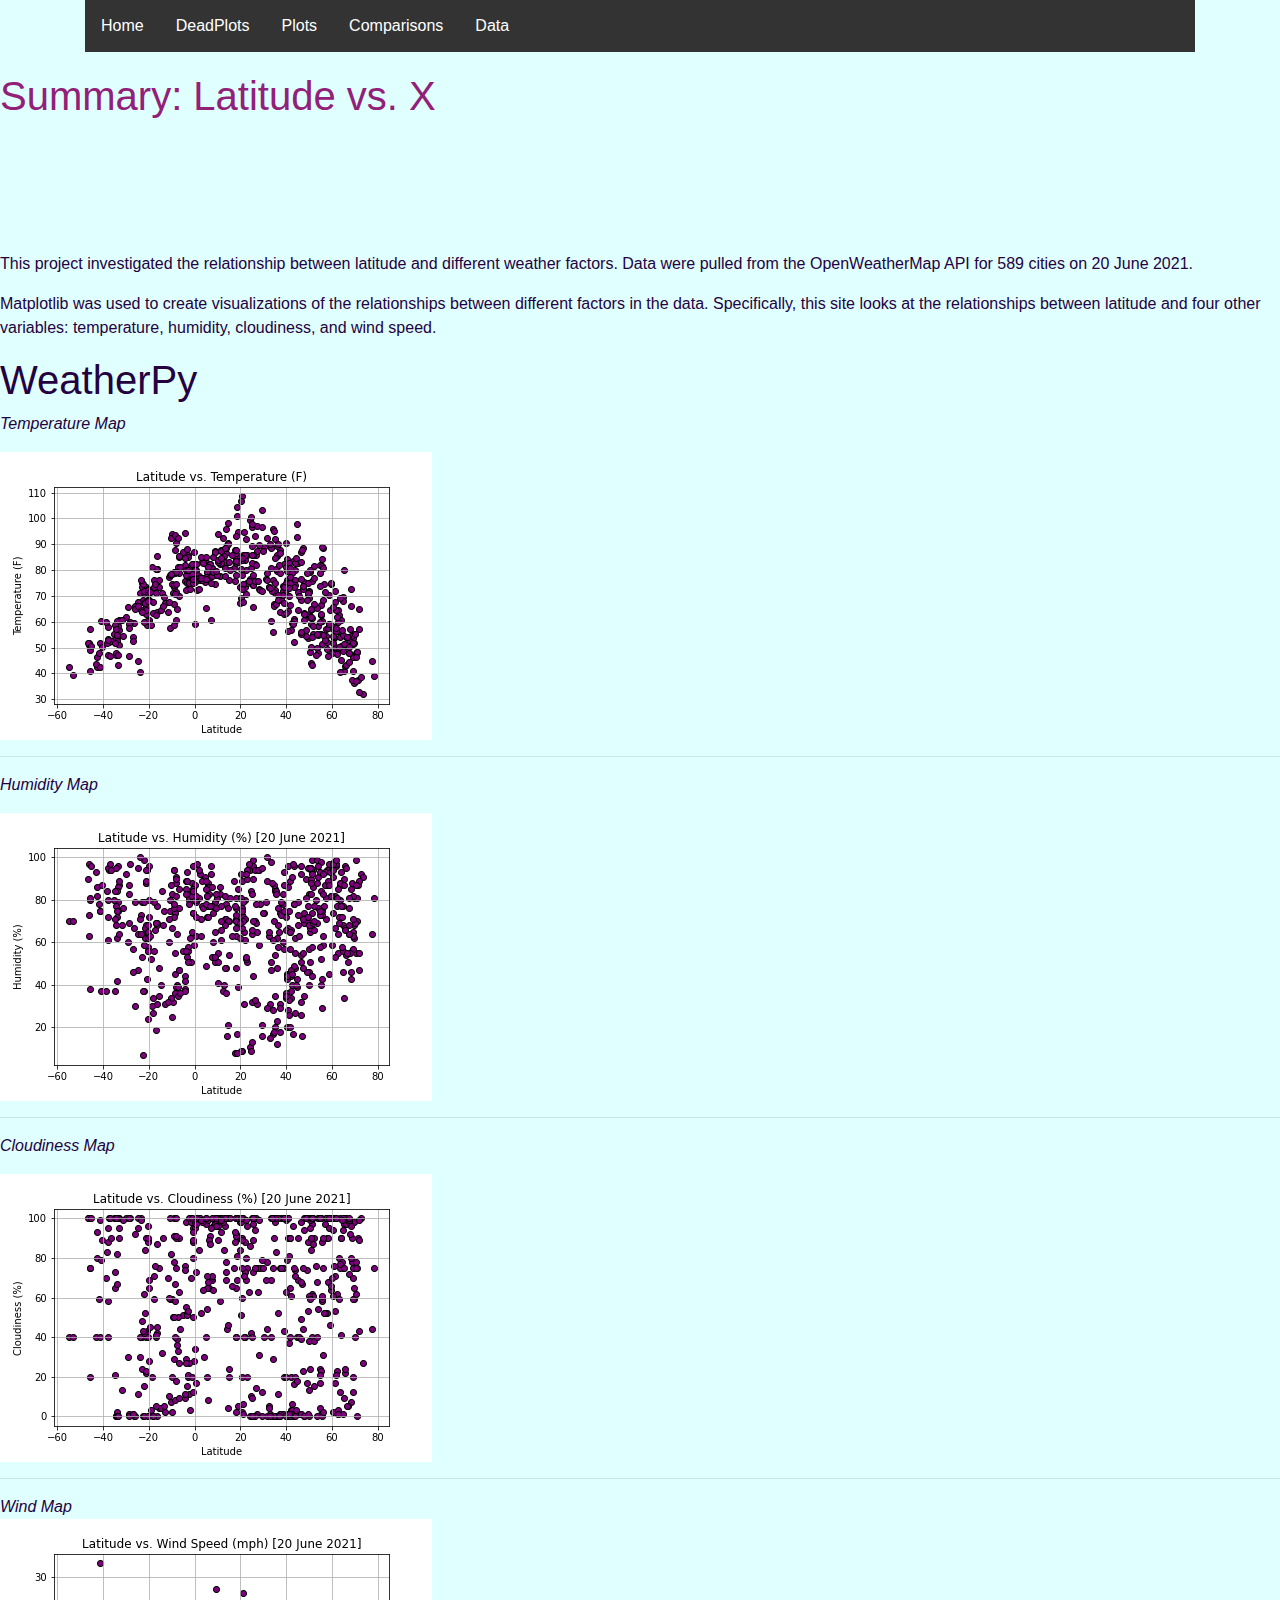
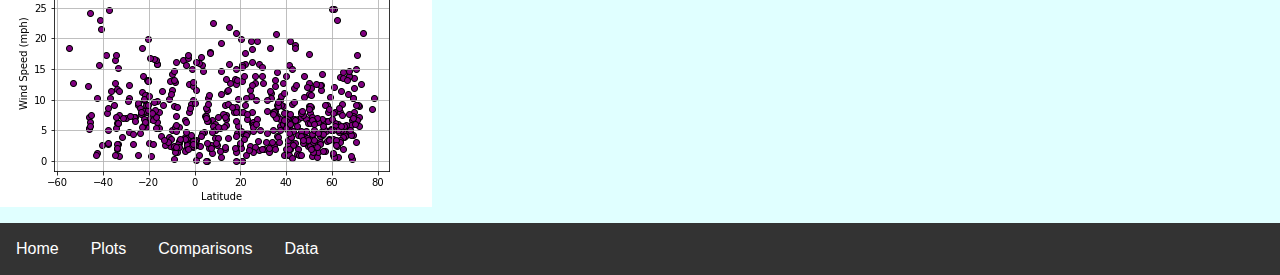
==== WebVisualizations/cloudiness.html @ 3b958bb8 "duplicating code to start breaking into pages" ====
<!DOCTYPE html>
<html lang='en'>
<head>
<title>Landing Page</title>
<link rel="stylesheet" href="https://stackpath.bootstrapcdn.com/bootstrap/4.3.1/css/bootstrap.min.css" integrity="sha384-ggOyR0iXCbMQv3Xipma34MD+dH/1fQ784/j6cY/iJTQUOhcWr7x9JvoRxT2MZw1T" crossorigin="anonymous">
<link rel="stylesheet" href="weather.css">
</head>
<body>
    <!-- Our rows function in containers (grid created). -->
    <div class="container">
        <!--first row IS navbar-->
        <div class="row">
            <div class="col-md-12">
                <nav>
                    <ul>
                        <li><a href="index.html">Home</a></li>
                        <li><a href="index.html">DeadPlots</a></li>
                        <li class="dropdown">
                            <a href="javascript:void(0)" class="dropbtn">Plots</a>
                                <div class="dropdown-content">
                                    <a href="temperature.html">Temperature</a>
                                    <a href="humidity.html">Humidity</a>
                                    <a href="cloudiness.html">Cloudiness</a>
                                    <a class="dropdown-item" href="wind.html">Wind</a>
                                </div>    
                              
                                <!--this did work before, but I took a line out & I don't recall what it is;
                                    I liked the style of the stuff above better, but it's not acting like a dropdown
                                    <div class="dropdown-menu" aria-labelledby="dropdownMenuLink">
                                  <li><a class="dropdown-item" href="temperature.html">Temperature</a></li>
                                  <li><a class="dropdown-item" href="humidity.html">Humidity</a></li>
                                  <li><a class="dropdown-item" href="cloudiness.html">Cloudiness</a></li>
                                  <li><a class="dropdown-item" href="wind.html">Wind</a></li>
                                </div>  --> 
                        </li>
                        <li><a href="comparisons.html">Comparisons</a></li>
                        <li><a href="data.html">Data</a></li>
                    </ul>
                </nav>
            </div>

            <!-- One third of screen (4/12) -->
<div class="col-md-4">
    <!-- This is column 1 of 3 -->
  </div>

  <!-- One third of screen (4/12) -->
  <div class="col-md-4">
    <!-- This is column 2 of 3 -->
  </div>

  <!-- One third of screen (4/12) -->
  <div class="col-md-4">

    <!-- This is column 3 of 3 -->
  </div>


        </div>


    </div>
    

<header>
    <h1>Summary: Latitude vs. X</h1>  
</header>

<body id="home">

</body>
<section class="container">
    
</section>


<p>This project investigated the relationship between latitude and different weather factors.
    Data were pulled from the OpenWeatherMap API for 589 cities on 20 June 2021.
</p>
<p>
    Matplotlib was used to create visualizations of the relationships between different factors in the data.
    Specifically, this site looks at the relationships between latitude and four other variables: temperature,
    humidity, cloudiness, and wind speed.  
</p>


    <section>
      <h1>WeatherPy</h1>
      <article>
        <p><em>Temperature Map</em></p>
        <a target="_blank" href="assets/visualizations/01_latVtemp.png">
        <img src="assets/visualizations/01_latVtemp.png" alt="Latitude by Temperature">
      </a>
      
      </article>
      <hr>
      <article>
        <p><em>Humidity Map</em></p>
        <a target="_blank" href="assets/visualizations/02_latVhumid.png">
      <img src="assets/visualizations/02_latVhumid.png" alt="Latitude by Humidity">
      </a>
      
      </article>
      <hr>
      <article>
        <p><em>Cloudiness Map</em></p>
        <a href="assets/visualizations/03_latVclouds.png">
        <img target="_blank" src="assets/visualizations/03_latVclouds.png" alt="cloudiness Map">
        </a>
        
      </article>
      <hr>
      <!-- an example using figure/ficaption -->
      <figure>
        <figcaption><em>Wind Map</em></figcaption>
        <a target="_blank" href="assets/visualizations/04_latVwind.png">
        <img src="assets/visualizations/04_latVwind.png" alt="Wind Map">
        </a>
        
      </figure>
    </section>
  </body>
  
  </html>
<footer>
    <nav>
        <ul>
            <li><a href="index.html">Home</a></li>
            <li><a href="index.html">Plots</a></li>
            <li><a href="index.html">Comparisons</a></li>
            <li><a href="index.html">Data</a></li>
        </ul>
    </nav>
</footer>

</body>
</html>
---- WebVisualizations/weather.css ----
/* pick a color for headers
pick a color for paragraphs
pick background color
pick a font
add cushions
get bootstrapping grid added--did this on html file, unsure yet if that's working
*/

body {
    background-color: lightcyan;
    color:rgb(37, 1, 63)
}

header {
    background-color: lightcyan;
    color:rgb(146, 32, 121);
    height: 200px;
    padding-top: 20px;
}

  /* Making our navbar li's inline-block elements this makes it so we can have multiple on the same line. 
  Floats could have been used too */
  /* .navbar li {
    display: inline-block;
    padding: 0px;
    margin-right: 5px;
    margin-left: 5px;
    cursor: pointer;
    background: #fff;
    border-radius: 2px;
  }
  */ 
  /* Getting rid of the default link styles here 
   .navbar li a {
    color: #000;
    text-decoration: none;
  } */
/* pulled from w3schools */

  ul {
    list-style-type: none;
    margin: 0;
    padding: 0;
    overflow: hidden;
    background-color: #333;
  }
  
  li {
    float: left;
  }
  
  li a, .dropbtn {
    display: inline-block;
    color: white;
    text-align: center;
    padding: 14px 16px;
    text-decoration: none;
  }
  
  li a:hover, .dropdown:hover .dropbtn {
    background-color: lightcyan;
  }
  
  li.dropdown {
    display: inline-block;
  }
  
  .dropdown-content {
    display: none;
    position: absolute;
    background-color: #f9f9f9;
    min-width: 160px;
    box-shadow: 0px 8px 16px 0px rgba(0,0,0,0.2);
    z-index: 1;
  }
  
  .dropdown-content a {
    color: black;
    padding: 12px 16px;
    text-decoration: none;
    display: block;
    text-align: left;
  }
  
  .dropdown-content a:hover {background-color: #f1f1f1;}
  
  .dropdown:hover .dropdown-content {
    display: block;
  }
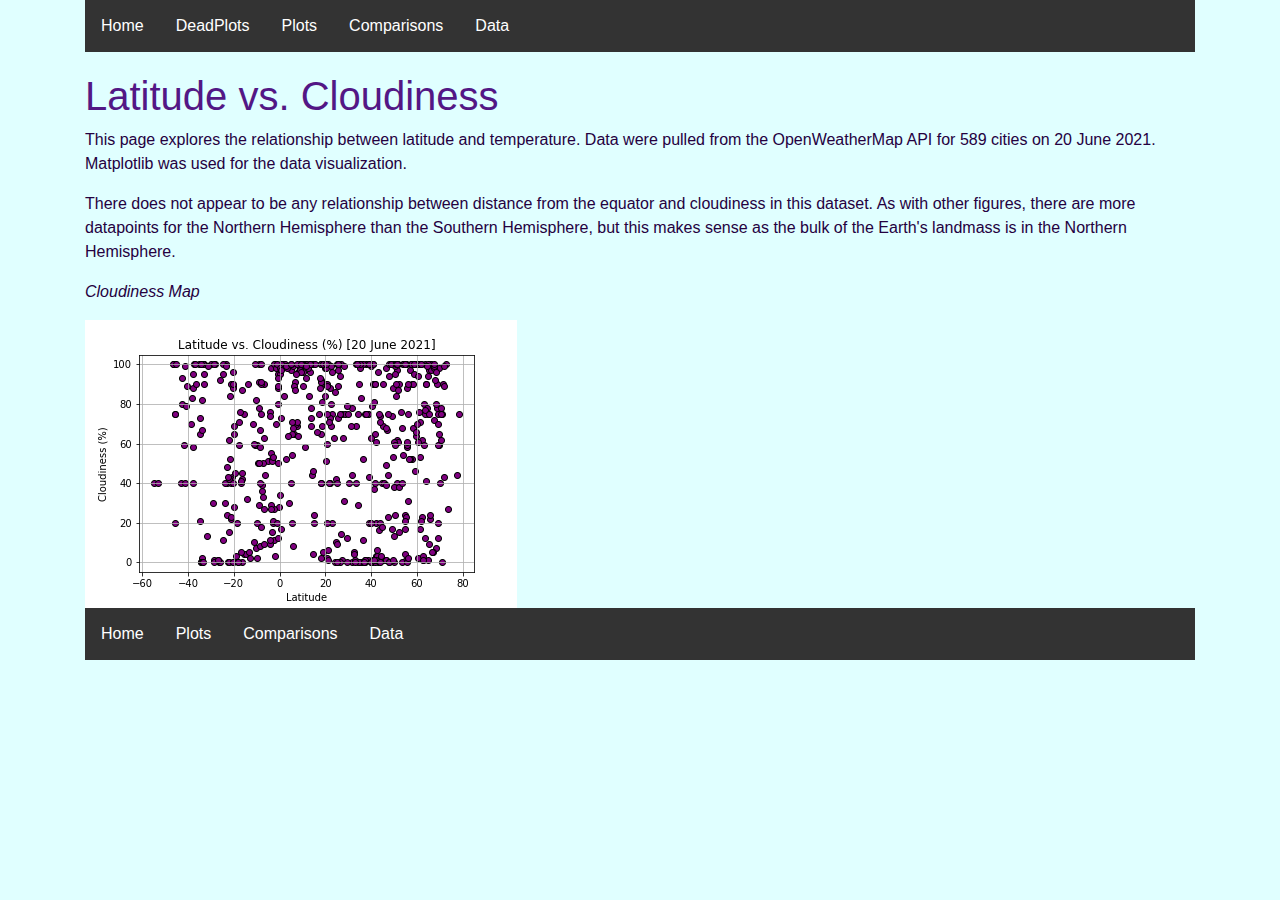
==== commit 679fe61f: "cloudiness page mostly complete" ====
--- a/WebVisualizations/cloudiness.html
+++ b/WebVisualizations/cloudiness.html
@@ -1,29 +1,31 @@
 <!DOCTYPE html>
 <html lang='en'>
 <head>
-<title>Landing Page</title>
+<title>Temperature Page</title>
 <link rel="stylesheet" href="https://stackpath.bootstrapcdn.com/bootstrap/4.3.1/css/bootstrap.min.css" integrity="sha384-ggOyR0iXCbMQv3Xipma34MD+dH/1fQ784/j6cY/iJTQUOhcWr7x9JvoRxT2MZw1T" crossorigin="anonymous">
 <link rel="stylesheet" href="weather.css">
 </head>
+
+<div class="container">
 <body>
-    <!-- Our rows function in containers (grid created). -->
-    <div class="container">
-        <!--first row IS navbar-->
-        <div class="row">
-            <div class="col-md-12">
-                <nav>
-                    <ul>
-                        <li><a href="index.html">Home</a></li>
-                        <li><a href="index.html">DeadPlots</a></li>
-                        <li class="dropdown">
-                            <a href="javascript:void(0)" class="dropbtn">Plots</a>
-                                <div class="dropdown-content">
-                                    <a href="temperature.html">Temperature</a>
-                                    <a href="humidity.html">Humidity</a>
-                                    <a href="cloudiness.html">Cloudiness</a>
-                                    <a class="dropdown-item" href="wind.html">Wind</a>
-                                </div>    
-                              
+  <!-- Our rows function in containers (grid created). -->
+  
+    <!--first row IS navbar-->
+    <div class="row">
+      <div class="col-md-12">
+        <nav>
+            <ul>
+                <li><a href="index.html">Home</a></li>
+                <li><a href="index.html">DeadPlots</a></li>
+                <li class="dropdown">
+                    <a href="javascript:void(0)" class="dropbtn">Plots</a>
+                        <div class="dropdown-content">
+                            <a href="temperature.html">Temperature</a>
+                            <a href="humidity.html">Humidity</a>
+                            <a href="cloudiness.html">Cloudiness</a>
+                            <a class="dropdown-item" href="wind.html">Wind</a>
+                        </div>    
+                      
                                 <!--this did work before, but I took a line out & I don't recall what it is;
                                     I liked the style of the stuff above better, but it's not acting like a dropdown
                                     <div class="dropdown-menu" aria-labelledby="dropdownMenuLink">
@@ -32,92 +34,43 @@
                                   <li><a class="dropdown-item" href="cloudiness.html">Cloudiness</a></li>
                                   <li><a class="dropdown-item" href="wind.html">Wind</a></li>
                                 </div>  --> 
-                        </li>
-                        <li><a href="comparisons.html">Comparisons</a></li>
-                        <li><a href="data.html">Data</a></li>
-                    </ul>
-                </nav>
-            </div>
+                </li>
+                <li><a href="comparisons.html">Comparisons</a></li>
+                <li><a href="data.html">Data</a></li>
+            </ul>
+          </nav>
+        </div>
+      </div>
+   
+      <div class="row">
+        <div class="col-md-12">   
+        <header>
+              <h1>Latitude vs. Cloudiness</h1>  
+          </header>
+          </div></div>
 
-            <!-- One third of screen (4/12) -->
-<div class="col-md-4">
-    <!-- This is column 1 of 3 -->
-  </div>
-
-  <!-- One third of screen (4/12) -->
-  <div class="col-md-4">
-    <!-- This is column 2 of 3 -->
-  </div>
-
-  <!-- One third of screen (4/12) -->
-  <div class="col-md-4">
-
-    <!-- This is column 3 of 3 -->
-  </div>
-
-
-        </div>
-
-
-    </div>
-    
-
-<header>
-    <h1>Summary: Latitude vs. X</h1>  
-</header>
-
-<body id="home">
-
-</body>
 <section class="container">
-    
+ 
 </section>
-
-
-<p>This project investigated the relationship between latitude and different weather factors.
+<p>This page explores the relationship between latitude and temperature.
     Data were pulled from the OpenWeatherMap API for 589 cities on 20 June 2021.
+    Matplotlib was used for the data visualization.
 </p>
 <p>
-    Matplotlib was used to create visualizations of the relationships between different factors in the data.
-    Specifically, this site looks at the relationships between latitude and four other variables: temperature,
-    humidity, cloudiness, and wind speed.  
+There does not appear to be any relationship between distance from the equator and cloudiness
+in this dataset. As with other figures, there are more datapoints for the Northern Hemisphere
+than the Southern Hemisphere, but this makes sense as the bulk of the Earth's landmass is in 
+the Northern Hemisphere.
 </p>
 
 
     <section>
-      <h1>WeatherPy</h1>
-      <article>
-        <p><em>Temperature Map</em></p>
-        <a target="_blank" href="assets/visualizations/01_latVtemp.png">
-        <img src="assets/visualizations/01_latVtemp.png" alt="Latitude by Temperature">
-      </a>
-      
-      </article>
-      <hr>
-      <article>
-        <p><em>Humidity Map</em></p>
-        <a target="_blank" href="assets/visualizations/02_latVhumid.png">
-      <img src="assets/visualizations/02_latVhumid.png" alt="Latitude by Humidity">
-      </a>
-      
-      </article>
-      <hr>
       <article>
         <p><em>Cloudiness Map</em></p>
         <a href="assets/visualizations/03_latVclouds.png">
         <img target="_blank" src="assets/visualizations/03_latVclouds.png" alt="cloudiness Map">
-        </a>
-        
-      </article>
-      <hr>
-      <!-- an example using figure/ficaption -->
-      <figure>
-        <figcaption><em>Wind Map</em></figcaption>
-        <a target="_blank" href="assets/visualizations/04_latVwind.png">
-        <img src="assets/visualizations/04_latVwind.png" alt="Wind Map">
-        </a>
-        
-      </figure>
+        </a> 
+      
     </section>
   </body>
   
@@ -132,6 +85,6 @@
         </ul>
     </nav>
 </footer>
-
+</div>
 </body>
 </html>
--- a/WebVisualizations/weather.css
+++ b/WebVisualizations/weather.css
@@ -8,14 +8,22 @@
 
 body {
     background-color: lightcyan;
-    color:rgb(37, 1, 63)
+    color:rgb(37, 1, 63);
+    margin: 20px, 10px, 10px, 20px;
 }
 
 header {
     background-color: lightcyan;
-    color:rgb(146, 32, 121);
-    height: 200px;
+    color:rgb(83, 23, 133);
     padding-top: 20px;
+    margin: 20px, 10px, 10px, 20px;
+}
+
+.container {
+    margin-top: 20;
+    margin-bottom: 10;
+    margin-left: 20;
+    margin-right: 20;
 }
 
   /* Making our navbar li's inline-block elements this makes it so we can have multiple on the same line. 
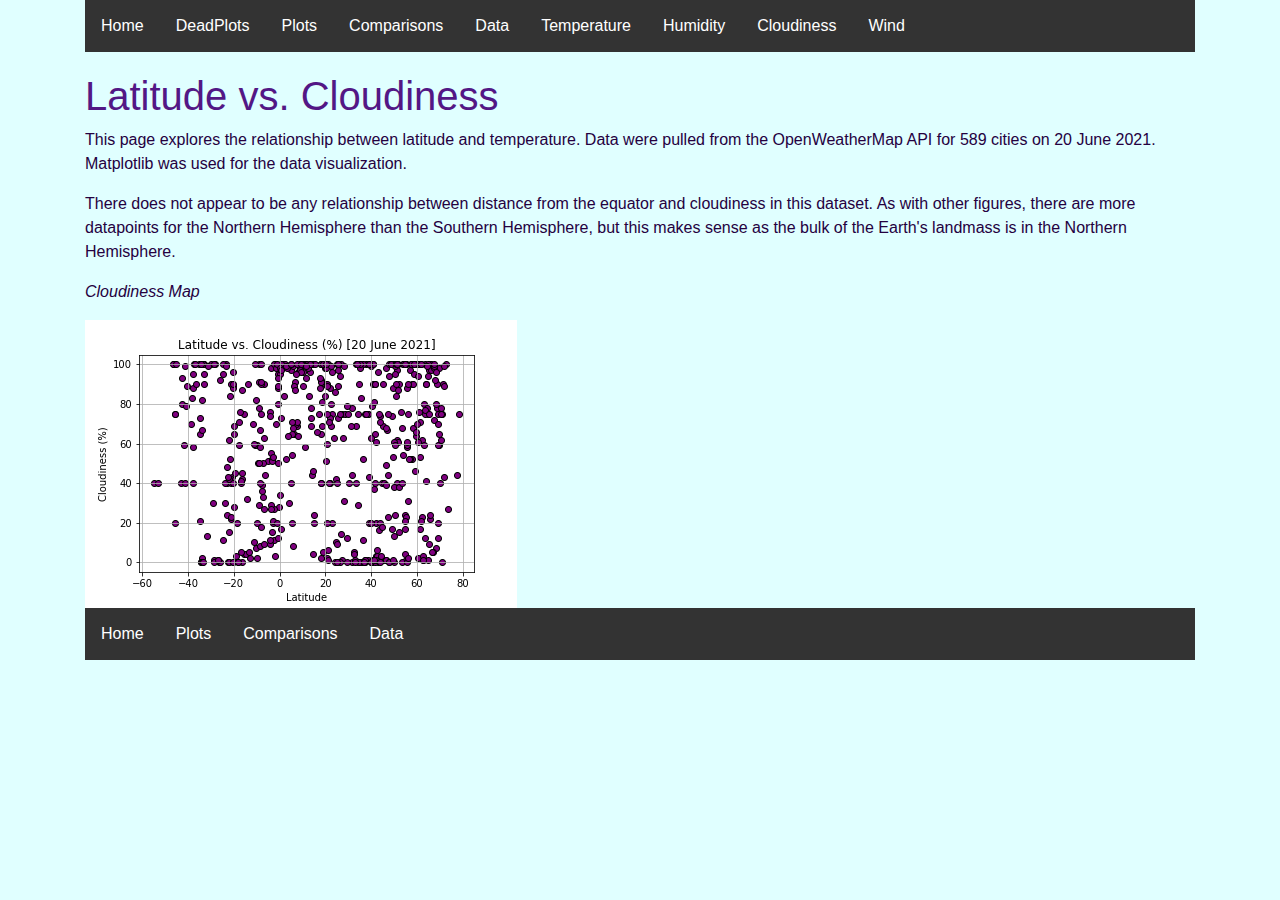
==== commit 53df4743: "updated navbar on most" ====
--- a/WebVisualizations/cloudiness.html
+++ b/WebVisualizations/cloudiness.html
@@ -1,7 +1,7 @@
 <!DOCTYPE html>
 <html lang='en'>
 <head>
-<title>Temperature Page</title>
+<title>Cloudiness Page</title>
 <link rel="stylesheet" href="https://stackpath.bootstrapcdn.com/bootstrap/4.3.1/css/bootstrap.min.css" integrity="sha384-ggOyR0iXCbMQv3Xipma34MD+dH/1fQ784/j6cY/iJTQUOhcWr7x9JvoRxT2MZw1T" crossorigin="anonymous">
 <link rel="stylesheet" href="weather.css">
 </head>
@@ -37,6 +37,10 @@
                 </li>
                 <li><a href="comparisons.html">Comparisons</a></li>
                 <li><a href="data.html">Data</a></li>
+                <li><a href="temperature.html">Temperature</a></li>
+                        <li><a href="humidity.html">Humidity</a></li>
+                        <li><a href="cloudiness.html">Cloudiness</a></li>
+                        <li><a href="wind.html">Wind</a></li>
             </ul>
           </nav>
         </div>
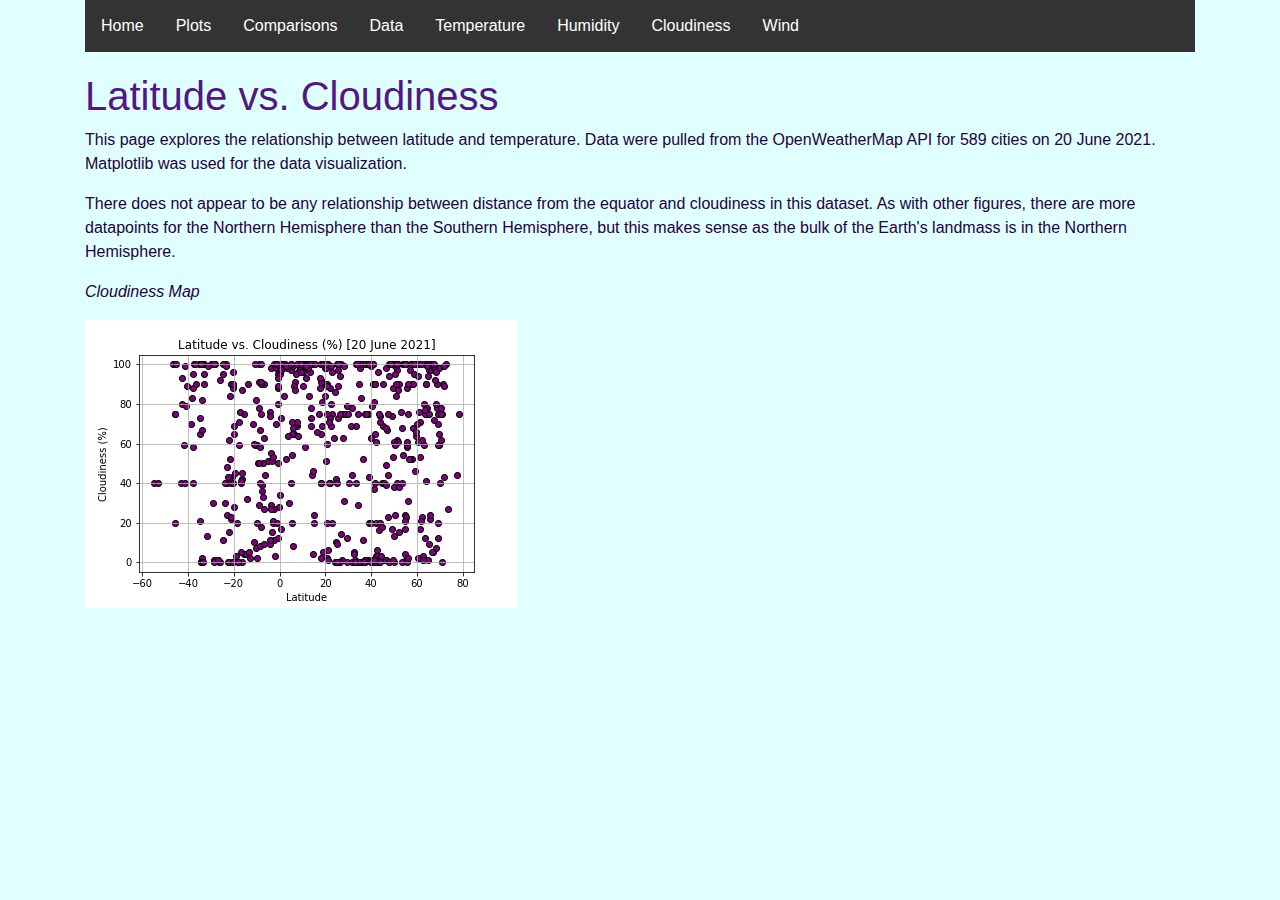
==== commit 3955a9e2: "hopefully all navs fixed" ====
--- a/WebVisualizations/cloudiness.html
+++ b/WebVisualizations/cloudiness.html
@@ -16,7 +16,7 @@
         <nav>
             <ul>
                 <li><a href="index.html">Home</a></li>
-                <li><a href="index.html">DeadPlots</a></li>
+                
                 <li class="dropdown">
                     <a href="javascript:void(0)" class="dropbtn">Plots</a>
                         <div class="dropdown-content">
@@ -79,16 +79,7 @@
   </body>
   
   </html>
-<footer>
-    <nav>
-        <ul>
-            <li><a href="index.html">Home</a></li>
-            <li><a href="index.html">Plots</a></li>
-            <li><a href="index.html">Comparisons</a></li>
-            <li><a href="index.html">Data</a></li>
-        </ul>
-    </nav>
-</footer>
+
 </div>
 </body>
 </html>
